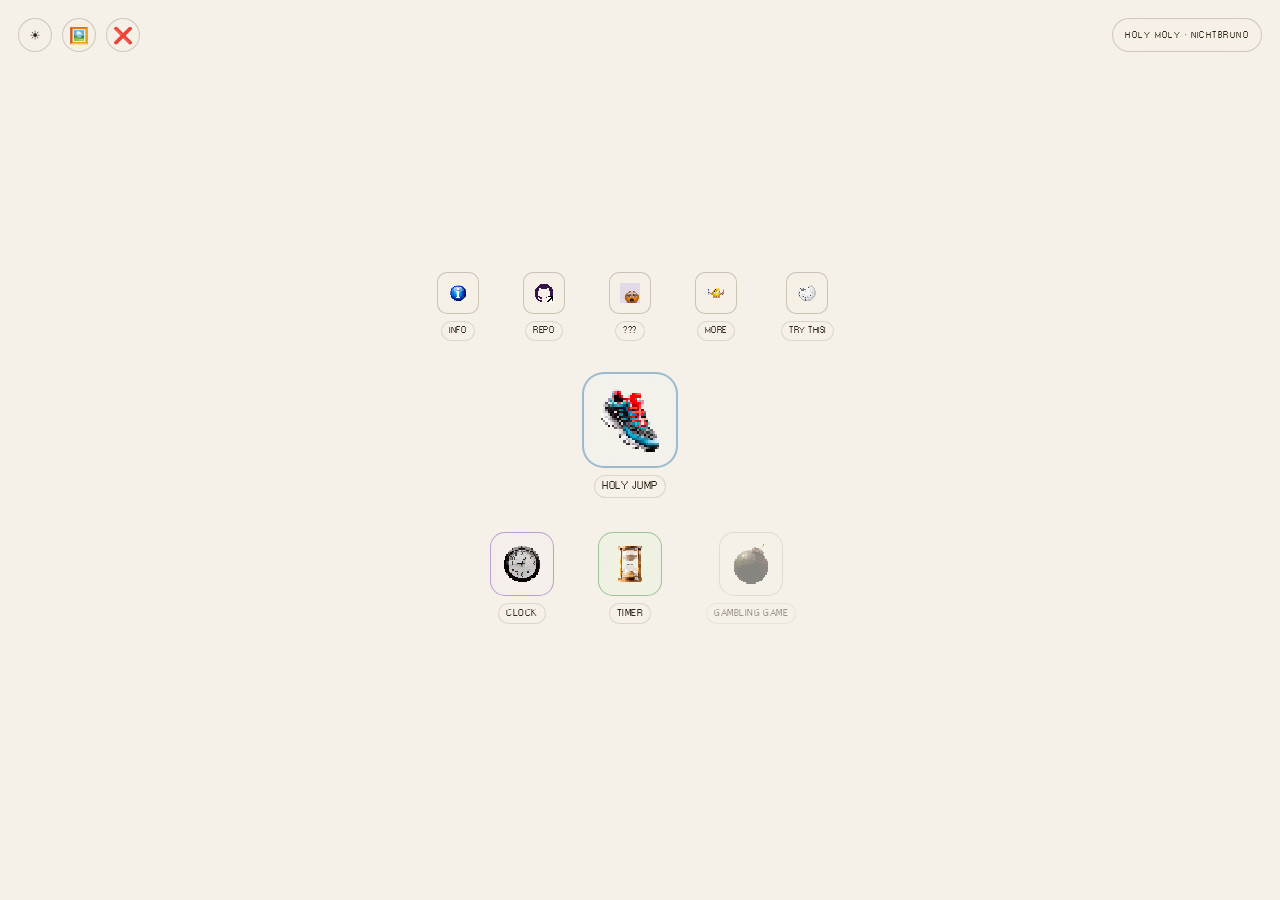
==== index.html @ d5a5d0e5 "planar" ====
<!DOCTYPE html>
<html lang="en">
<head>
  <meta charset="UTF-8">
  <meta name="viewport" content="width=device-width, initial-scale=1.0">
  <title>Holy Moly</title>
  <link rel="icon" type="image/x-icon" href="/assets/images/holy-moly.ico">
  <link rel="stylesheet" href="css/base.css">
  <link rel="stylesheet" href="css/layout.css">
</head>
<body>

<main class="canvas" id="canvas">
  <div class="toolbar-item" id="btn-darkmode">
    <div class="tooltip tooltip--down">Toggle dark mode</div>
    ☀️
  </div>
  <div class="toolbar-item" id="btn-bgpicker">
    <div class="tooltip tooltip--down">Set background</div>
    🖼️
  </div>
  <div class="toolbar-item" id="btn-bgclear">
    <div class="tooltip tooltip--down">Clear background</div>
    ❌
  </div>
  <input type="file" id="bgFileInput" accept="image/*">

  <div class="site-label" id="site-label">
    <div class="tooltip tooltip--down">The UI here was made with AI</div>
    Holy Moly · nichtbruno
  </div>

  <!-- Big  -->
  <div class="node node--big node--sky" id="n-arcade2"
       data-page="jumpnrun/index.html">
    <div class="tooltip">Press Space to jump</div>
    <div class="node__icon">
      <img src="assets/images/jumpnrun.png" alt="Holy Runner"
           onerror="this.style.display='none'; this.nextElementSibling.style.display='flex'">
    </div>
    <span class="node__label">Holy Jump</span>
  </div>

  <!-- Medium  -->  
  <div class="node node--medium node--lavender" id="n-arcade3"
       data-page="clock/index.html">
    <div class="tooltip">Tik Tak</div>
    <div class="node__icon">
      <img src="assets/images/clock.png" alt="Alien Invaders"
           onerror="this.style.display='none'; this.nextElementSibling.style.display='flex'">
    </div>
    <span class="node__label">Clock</span>
  </div>

  <div class="node node--medium node--green" id="n-arcade4"
       data-page="timer/index.html">
    <div class="tooltip">. . .</div>
    <div class="node__icon">
      <img src="assets/images/countdown.png" alt="Alien Invaders"
           onerror="this.style.display='none'; this.nextElementSibling.style.display='flex'">
    </div>
    <span class="node__label">Timer</span>
  </div>

  <div class="node node--medium node--disabled" id="n-arcade1">
    <div class="tooltip">777</div>
    <div class="node__icon">
      <img src="assets/images/timer.png" alt="Alien Invaders"
           onerror="this.style.display='none'; this.nextElementSibling.style.display='flex'">
    </div>
    <span class="node__label">Gambling Game</span>
  </div>

  <!-- Small -->
  <div class="node node--small" id="n-arcade5">
    <div class="tooltip">Yea there is nothing here</div>
    <div class="node__icon">
      <img src="assets/images/infoicon.png" alt="WIP"
           onerror="this.style.display='none'; this.nextElementSibling.style.display='flex'">
    </div>
    <span class="node__label">Info</span>
  </div>

  <div class="node node--small" id="n-arcade6" data-page="https://github.com/nichtbruno">
    <div class="tooltip">Github</div>
    <div class="node__icon">
      <img src="assets/images/github.png" alt="WIP"
           onerror="this.style.display='none'; this.nextElementSibling.style.display='flex'">
    </div>
    <span class="node__label">Repo</span>
  </div>

  <div class="node node--small" id="n-arcade7" data-page="https://iwannajumpoffacliff.com/">
    <div class="tooltip">#ad</div>
    <div class="node__icon">
      <img src="assets/images/holy-moly.gif" alt="WIP"
           onerror="this.style.display='none'; this.nextElementSibling.style.display='flex'">
    </div>
    <span class="node__label">???</span>
  </div>

  <div class="node node--small" id="n-arcade8" data-page="https://wikigacha.com/?lang=EN">
    <div class="tooltip">Wikigacha</div>
    <div class="node__icon">
      <img src="assets/images/wikipedia-logo.png" alt="WIP"
           onerror="this.style.display='none'; this.nextElementSibling.style.display='flex'">
    </div>
    <span class="node__label">Try this!</span>
  </div>

  <div class="node node--small" id="n-img3">
    <div class="tooltip">This website is still under construction</div>
    <div class="node__icon">
      <img src="assets/images/workinprogress.png" alt="WIP"
           onerror="this.style.display='none'; this.nextElementSibling.style.display='flex'">
    </div>
    <span class="node__label">More</span>
  </div>

</main>

<div class="page-backdrop" id="backdrop"></div>
<button class="page-close" id="closeBtn">✕</button>
<div class="page-overlay" id="pageOverlay">
  <div class="page-inner" id="pageInner"></div>
</div>

<script type="module">
  import { initOverlay } from './js/overlay.js';

  document.getElementById('btn-darkmode').addEventListener('click', function() {
    if (this._wasDragged) return;
    const on = !document.documentElement.classList.contains('dark');
    document.documentElement.classList.toggle('dark', on);
    localStorage.setItem('darkMode', on ? '1' : '0');
    this.lastChild.textContent = on ? '\n  🌙\n' : '\n  ☀️\n';
  });

  if (localStorage.getItem('darkMode') === '1') {
    const btn = document.getElementById('btn-darkmode');
    btn.lastChild.textContent = '\n  🌙\n';
  }

  document.getElementById('btn-bgpicker').addEventListener('click', function() {
    if (this._wasDragged) return;
    document.getElementById('bgFileInput').click();
  });

  document.getElementById('btn-bgclear').addEventListener('click', function() {
    if (this._wasDragged) return;
    const cvs = document.getElementById('canvas');
    if (cvs) cvs.style.backgroundImage = '';
    try {
      const r = indexedDB.open('holymoly', 1);
      r.onsuccess = e => {
        const db = e.target.result;
        const tx = db.transaction('settings', 'readwrite');
        tx.objectStore('settings').delete('bgImage');
      };
    } catch(e) {}
  });

  initOverlay();
</script>
</body>
</html>
---- css/base.css ----
@font-face {
  font-family: 'Windows';
  src: url('../assets/fonts/Windows Regular.ttf') format('truetype');
  font-weight: normal;
  font-style: normal;
}

:root {
  --bg-canvas:       #f5f0e8;
  --ink:             #2c2416;
  --ink-light:       #6b5f4a;
  --ink-muted:       #a09880;
  --seedling-border: #a09880;
  --backdrop:        rgba(44,36,22,.45);
  --radius:          12px;
  --transition:      0.22s ease;
}

:root.dark {
  --bg-canvas:       #1a1714;
  --ink:             #e8e2d6;
  --ink-light:       #a09070;
  --ink-muted:       #6b5f4a;
  --seedling-border: #6b5f4a;
  --backdrop:        rgba(0,0,0,.62);
}

*, *::before, *::after { margin: 0; padding: 0; box-sizing: border-box; }

body {
  font-family: 'Windows', monospace;
  background: var(--bg-canvas);
  color: var(--ink);
  transition: background .35s ease, color .35s ease;
  overflow: hidden;
}

img {
  image-rendering: pixelated;
  image-rendering: crisp-edges;
}

a { color: inherit; text-decoration: none; }
---- css/layout.css ----
.canvas {
  width: 100vw;
  height: 100vh;
  position: relative;
  overflow: hidden;
  transition: background .35s;
}

.toolbar-item {
  position: absolute;
  z-index: 200;
  width: 34px;
  height: 34px;
  border-radius: 50%;
  border: 1.5px solid rgba(160,152,128,.45);
  background: rgba(245,240,232,.28);
  backdrop-filter: blur(14px) saturate(1.5);
  -webkit-backdrop-filter: blur(14px) saturate(1.5);
  cursor: grab;
  display: flex;
  align-items: center;
  justify-content: center;
  font-size: 16px;
  user-select: none;
  -webkit-user-select: none;
  transition: transform .2s, background .2s;
  font-family: 'Windows', monospace;
}
.toolbar-item:active { cursor: grabbing; }
.toolbar-item:hover  { transform: scale(1.12); background: rgba(245,240,232,.46); }
:root.dark .toolbar-item {
  background: rgba(26,23,20,.28);
  backdrop-filter: blur(14px) saturate(1.3);
  -webkit-backdrop-filter: blur(14px) saturate(1.3);
  border-color: rgba(107,95,74,.4);
}
:root.dark .toolbar-item:hover { background: rgba(26,23,20,.48); }

.site-label {
  position: absolute;
  z-index: 200;
  font-family: 'Windows', monospace;
  font-size: 9px;
  letter-spacing: .16em;
  text-transform: uppercase;
  color: var(--ink);
  cursor: grab;
  user-select: none;
  -webkit-user-select: none;
  background: rgba(245,240,232,.72);
  backdrop-filter: blur(14px) saturate(1.5);
  -webkit-backdrop-filter: blur(14px) saturate(1.5);
  border: 1.5px solid rgba(160,152,128,.45);
  border-radius: 20px;
  padding: 0 12px;
  height: 34px;
  display: flex;
  align-items: center;
  transition: background .2s, transform .2s;
}
.site-label:active { cursor: grabbing; }
.site-label:hover  { background: rgba(245,240,232,.88); }
:root.dark .site-label {
  color: var(--ink);
  background: rgba(26,23,20,.72);
  backdrop-filter: blur(14px) saturate(1.3);
  -webkit-backdrop-filter: blur(14px) saturate(1.3);
  border-color: rgba(107,95,74,.4);
}
:root.dark .site-label:hover { background: rgba(26,23,20,.88); }

.tooltip {
  position: absolute;
  bottom: calc(100% + 7px);
  left: 50%;
  transform: translateX(-50%);
  background: #2c2416;
  color: #f5f0e8;
  font-size: 10px;
  font-family: 'Windows', monospace;
  padding: 5px 9px;
  border-radius: 5px;
  white-space: nowrap;
  pointer-events: none;
  opacity: 0;
  transition: opacity .2s;
  z-index: 300;
}
.tooltip::after {
  content: '';
  position: absolute;
  top: 100%; left: 50%;
  transform: translateX(-50%);
  border: 4px solid transparent;
  border-top-color: #2c2416;
}
.tooltip--down {
  bottom: auto;
  top: calc(100% + 7px);
}
.tooltip--down::after {
  top: auto;
  bottom: 100%;
  border-top-color: transparent;
  border-bottom-color: #2c2416;
}
.node:hover         .tooltip { opacity: 1; }
.toolbar-item:hover .tooltip { opacity: 1; }
.site-label:hover   .tooltip { opacity: 1; }

.node {
  position: absolute;
  display: flex;
  flex-direction: column;
  align-items: center;
  gap: 7px;
  cursor: grab;
  user-select: none;
  -webkit-user-select: none;
  transition: transform var(--transition), opacity var(--transition);
  z-index: 3;
}
.node:active { cursor: grabbing; }
.node:hover  { transform: scale(1.06) translateY(-3px); z-index: 5; }

.node__icon {
  border-radius: var(--radius);
  border: 1.5px solid rgba(160,152,128,.5);
  background: rgba(245,240,232,.28);
  backdrop-filter: blur(14px) saturate(1.5);
  -webkit-backdrop-filter: blur(14px) saturate(1.5);
  display: flex;
  align-items: center;
  justify-content: center;
  padding: 10px;
  overflow: hidden;
  transition: box-shadow var(--transition), background .35s, border-color .35s;
  flex-shrink: 0;
}
:root.dark .node__icon {
  background: rgba(26,23,20,.30);
  backdrop-filter: blur(14px) saturate(1.3);
  -webkit-backdrop-filter: blur(14px) saturate(1.3);
  border-color: rgba(107,95,74,.45);
}
.node:hover .node__icon {
  box-shadow: 0 8px 28px rgba(0,0,0,.18);
  background: rgba(245,240,232,.44);
}
:root.dark .node:hover .node__icon {
  background: rgba(26,23,20,.46);
}

.node__icon img {
  display: block;
  width: 100%;
  height: 100%;
  object-fit: contain;
  pointer-events: none;
}
.node__icon span {
  font-size: inherit;
  line-height: 1;
}

.node__label {
  font-family: 'Windows', monospace;
  font-size: inherit;
  letter-spacing: .06em;
  text-transform: uppercase;
  color: var(--ink);
  text-align: center;
  white-space: nowrap;
  pointer-events: none;
  transition: color .35s, background .35s;
  background: rgba(245,240,232,.72);
  backdrop-filter: blur(8px);
  -webkit-backdrop-filter: blur(8px);
  padding: 2px 7px 3px;
  border-radius: 20px;
  border: 1px solid rgba(160,152,128,.3);
}
:root.dark .node__label {
  color: var(--ink);
  background: rgba(20,18,14,.70);
  border-color: rgba(107,95,74,.35);
}

.node--big    .node__icon  { width: 96px;  height: 96px;  border-radius: 22px; border-width: 2px; }
.node--big    .node__icon span { font-size: 46px; }
.node--big    .node__label { font-size: 11px; }

.node--medium .node__icon  { width: 64px;  height: 64px;  border-radius: 15px; }
.node--medium .node__icon span { font-size: 30px; }
.node--medium .node__label { font-size: 9.5px; }

.node--small  .node__icon  { width: 42px;  height: 42px;  border-radius: 10px; border-width: 1px; }
.node--small  .node__icon span { font-size: 20px; }
.node--small  .node__label { font-size: 8.5px; }

.node--sky      .node__icon { background: rgba(232,244,252,.28); border-color: rgba(45,122,172,.45); }
.node--lavender .node__icon { background: rgba(242,238,250,.28); border-color: rgba(112,64,176,.45); }
.node--green    .node__icon { background: rgba(220,245,220,.28); border-color: rgba(60,140,60,.45); }
:root.dark .node--sky      .node__icon { background: rgba(16,32,46,.30);  border-color: rgba(90,171,220,.4); }
:root.dark .node--lavender .node__icon { background: rgba(30,20,48,.30);  border-color: rgba(160,112,224,.4); }
:root.dark .node--green    .node__icon { background: rgba(20,40,20,.30);  border-color: rgba(80,180,80,.4); }
.node--sky:hover      .node__icon { background: rgba(232,244,252,.46); }
.node--lavender:hover .node__icon { background: rgba(242,238,250,.46); }
.node--green:hover    .node__icon { background: rgba(220,245,220,.46); }
:root.dark .node--sky:hover      .node__icon { background: rgba(16,32,46,.48); }
:root.dark .node--lavender:hover .node__icon { background: rgba(30,20,48,.48); }
:root.dark .node--green:hover    .node__icon { background: rgba(20,40,20,.48); }

.node--disabled {
  cursor: not-allowed;
  opacity: .45;
  pointer-events: all;
}
.node--disabled:hover { transform: none; }
.node--disabled .node__icon { box-shadow: none !important; }

.page-backdrop {
  position: fixed; inset: 0;
  background: var(--backdrop);
  z-index: 99; opacity: 0; pointer-events: none;
  transition: opacity .4s ease;
  backdrop-filter: blur(4px);
}
.page-backdrop--visible { opacity: 1; pointer-events: all; }

.page-close {
  position: fixed; top: 18px; right: 22px; z-index: 201;
  background: rgba(245,240,232,.92); border: 1px solid var(--seedling-border);
  border-radius: 50%; width: 38px; height: 38px;
  cursor: pointer; font-size: 17px;
  display: none; align-items: center; justify-content: center;
  transition: all .2s; backdrop-filter: blur(8px); font-family: sans-serif;
}
.page-close--visible { display: flex; }
.page-close:hover { transform: scale(1.1); }

.page-overlay { position: fixed; inset: 0; z-index: 100; pointer-events: none; }
.page-inner   { position: absolute; overflow: hidden; box-shadow: 0 25px 70px rgba(0,0,0,.3); }
.page-frame   { width: 100%; height: 100%; border: none; display: block; }

#bgFileInput { display: none; }
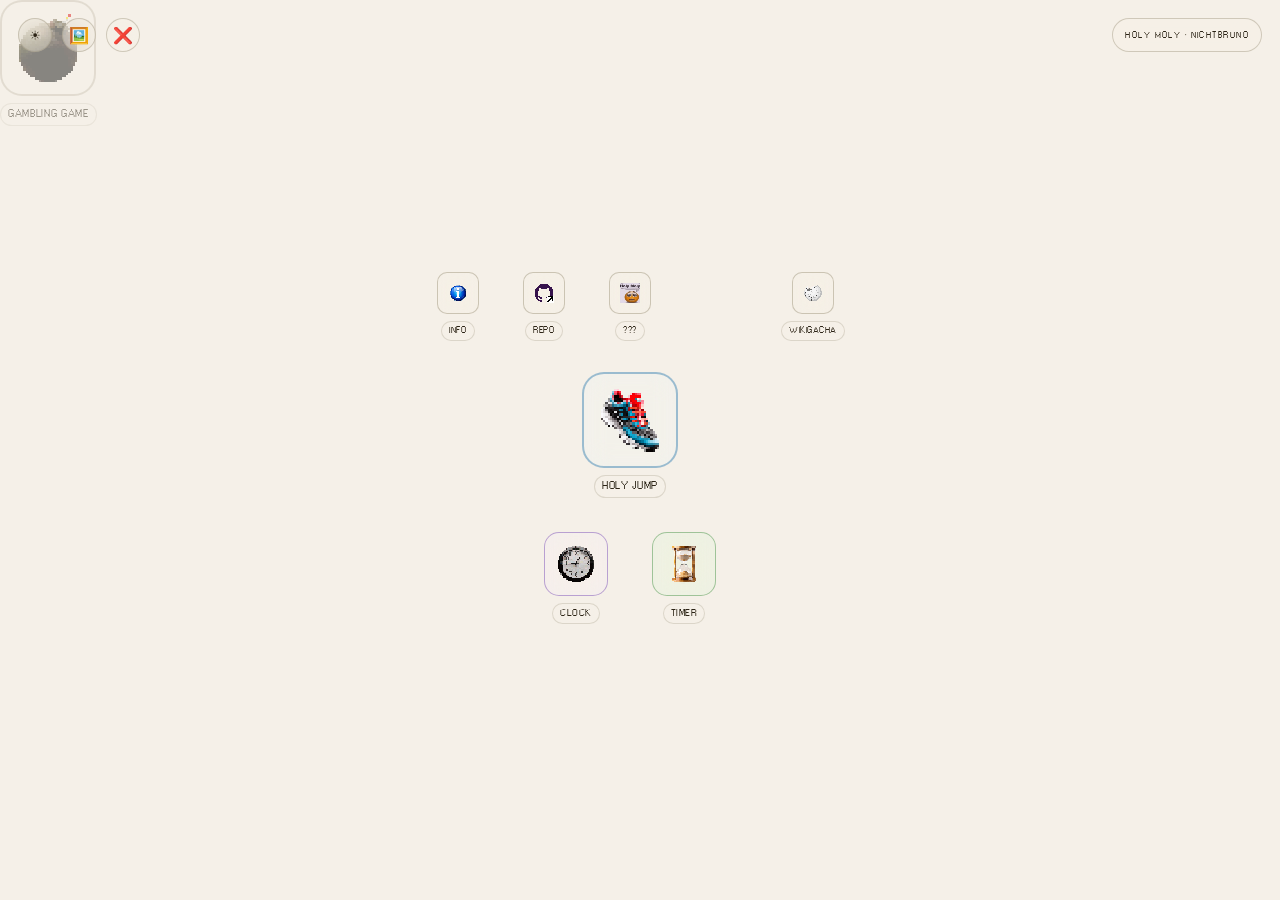
==== commit 96df410b: "lils" ====
--- a/index.html
+++ b/index.html
@@ -62,7 +62,7 @@
     <span class="node__label">Timer</span>
   </div>
 
-  <div class="node node--medium node--disabled" id="n-arcade1">
+  <div class="node node--big node--disabled" id="n-arcade1">
     <div class="tooltip">777</div>
     <div class="node__icon">
       <img src="assets/images/timer.png" alt="Alien Invaders"
@@ -100,23 +100,13 @@
   </div>
 
   <div class="node node--small" id="n-arcade8" data-page="https://wikigacha.com/?lang=EN">
-    <div class="tooltip">Wikigacha</div>
+    <div class="tooltip">Try this!</div>
     <div class="node__icon">
       <img src="assets/images/wikipedia-logo.png" alt="WIP"
            onerror="this.style.display='none'; this.nextElementSibling.style.display='flex'">
     </div>
-    <span class="node__label">Try this!</span>
+    <span class="node__label">Wikigacha</span>
   </div>
-
-  <div class="node node--small" id="n-img3">
-    <div class="tooltip">This website is still under construction</div>
-    <div class="node__icon">
-      <img src="assets/images/workinprogress.png" alt="WIP"
-           onerror="this.style.display='none'; this.nextElementSibling.style.display='flex'">
-    </div>
-    <span class="node__label">More</span>
-  </div>
-
 </main>
 
 <div class="page-backdrop" id="backdrop"></div>
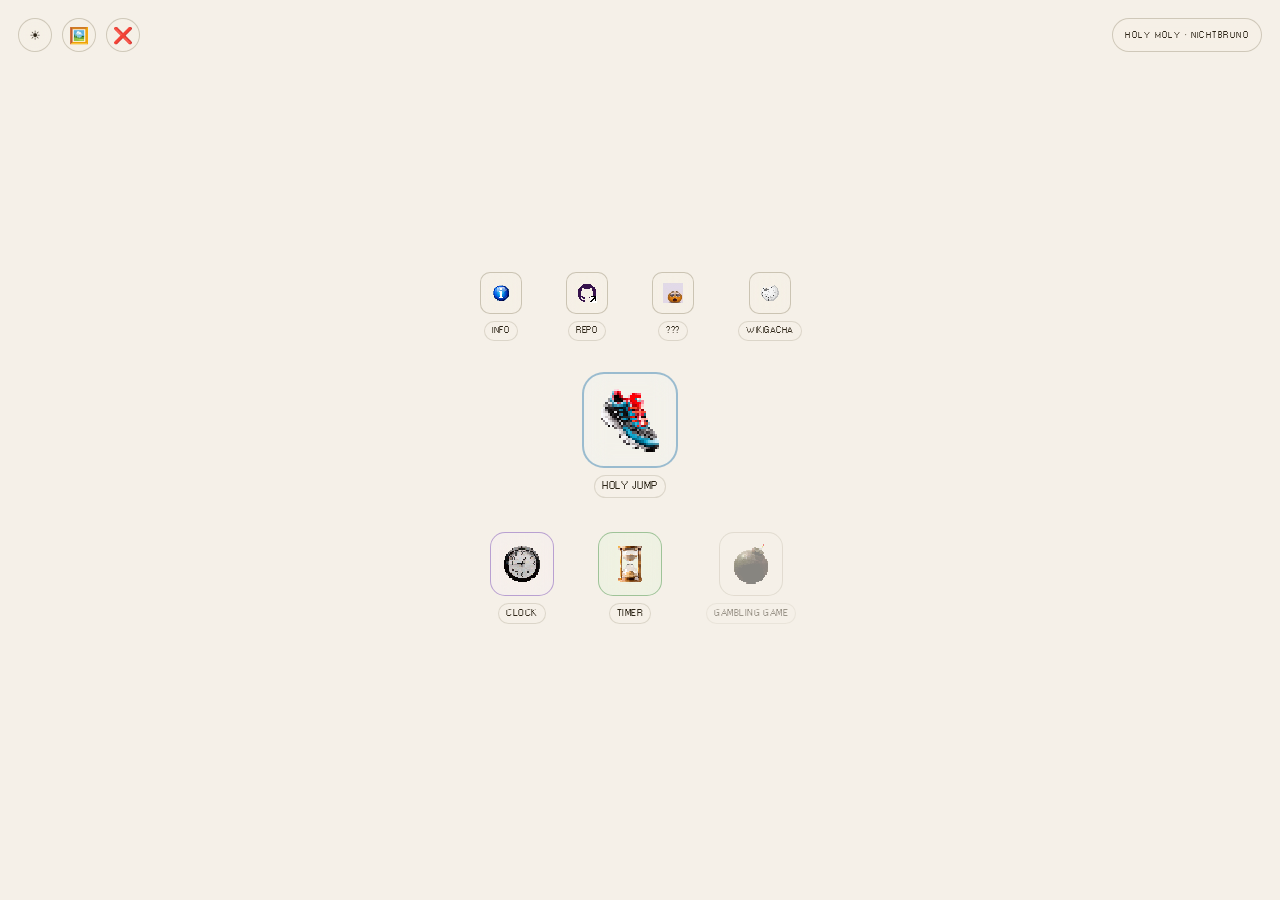
==== commit c66f6eaa: "flo" ====
--- a/index.html
+++ b/index.html
@@ -62,7 +62,7 @@
     <span class="node__label">Timer</span>
   </div>
 
-  <div class="node node--big node--disabled" id="n-arcade1">
+  <div class="node node--medium node--disabled" id="n-arcade1">
     <div class="tooltip">777</div>
     <div class="node__icon">
       <img src="assets/images/timer.png" alt="Alien Invaders"
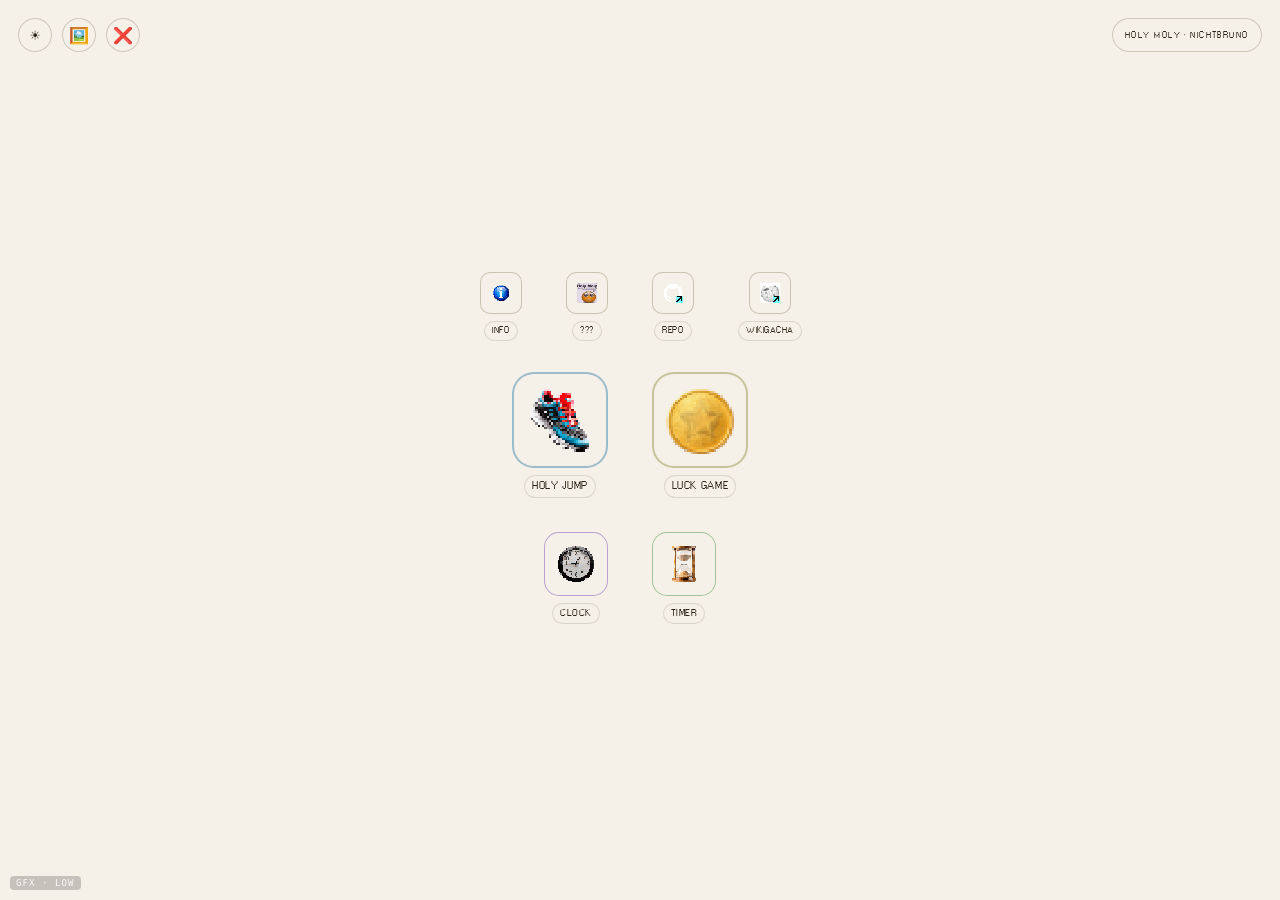
==== commit b533d013: "bigi update" ====
--- a/index.html
+++ b/index.html
@@ -7,6 +7,7 @@
   <link rel="icon" type="image/x-icon" href="/assets/images/holy-moly.ico">
   <link rel="stylesheet" href="css/base.css">
   <link rel="stylesheet" href="css/layout.css">
+  <script src="js/perf.js"></script>
 </head>
 <body>
 
@@ -24,13 +25,14 @@
     ❌
   </div>
   <input type="file" id="bgFileInput" accept="image/*">
+  <div id="star-placeholder"></div>
 
   <div class="site-label" id="site-label">
     <div class="tooltip tooltip--down">The UI here was made with AI</div>
     Holy Moly · nichtbruno
   </div>
 
-  <!-- Big  -->
+  <!-- Big -->
   <div class="node node--big node--sky" id="n-arcade2"
        data-page="jumpnrun/index.html">
     <div class="tooltip">Press Space to jump</div>
@@ -41,12 +43,12 @@
     <span class="node__label">Holy Jump</span>
   </div>
 
-  <!-- Medium  -->  
+  <!-- Medium -->
   <div class="node node--medium node--lavender" id="n-arcade3"
        data-page="clock/index.html">
     <div class="tooltip">Tik Tak</div>
     <div class="node__icon">
-      <img src="assets/images/clock.png" alt="Alien Invaders"
+      <img src="assets/images/clock.png" alt="Clock"
            onerror="this.style.display='none'; this.nextElementSibling.style.display='flex'">
     </div>
     <span class="node__label">Clock</span>
@@ -56,19 +58,19 @@
        data-page="timer/index.html">
     <div class="tooltip">. . .</div>
     <div class="node__icon">
-      <img src="assets/images/countdown.png" alt="Alien Invaders"
+      <img src="assets/images/countdown.png" alt="Timer"
            onerror="this.style.display='none'; this.nextElementSibling.style.display='flex'">
     </div>
     <span class="node__label">Timer</span>
   </div>
 
-  <div class="node node--medium node--disabled" id="n-arcade1">
+  <div class="node node--big node--yellow" id="n-arcade1" data-page="luckgame/index.html">
     <div class="tooltip">777</div>
     <div class="node__icon">
-      <img src="assets/images/timer.png" alt="Alien Invaders"
+      <img src="assets/images/goldcoin.png" alt="Luck Game"
            onerror="this.style.display='none'; this.nextElementSibling.style.display='flex'">
     </div>
-    <span class="node__label">Gambling Game</span>
+    <span class="node__label">Luck Game</span>
   </div>
 
   <!-- Small -->
@@ -152,5 +154,15 @@
 
   initOverlay();
 </script>
+<script>
+  if (Math.random() < 0.000001) {
+    document.getElementById('star-placeholder').innerHTML = `
+      <div class="toolbar-item" id="star">
+        <div class="tooltip tooltip--down">Yooo! There is only 1 in 1.000.000 chance of this star appearing 🎉</div>
+        ⭐
+      </div>
+    `;
+  }
+</script>
 </body>
 </html>
--- a/css/base.css
+++ b/css/base.css
@@ -3,6 +3,7 @@
   src: url('../assets/fonts/Windows Regular.ttf') format('truetype');
   font-weight: normal;
   font-style: normal;
+  font-display: swap;
 }
 
 :root {
@@ -40,4 +41,13 @@
   image-rendering: crisp-edges;
 }
 
-a { color: inherit; text-decoration: none; }+a { color: inherit; text-decoration: none; }
+
+@media (prefers-reduced-motion: reduce) {
+  *, *::before, *::after {
+    animation-duration: 0.01ms !important;
+    animation-iteration-count: 1 !important;
+    transition-duration: 0.01ms !important;
+    scroll-behavior: auto !important;
+  }
+}
--- a/css/layout.css
+++ b/css/layout.css
@@ -25,9 +25,12 @@
   -webkit-user-select: none;
   transition: transform .2s, background .2s;
   font-family: 'Windows', monospace;
+  will-change: transform;
+  contain: layout style;
 }
 .toolbar-item:active { cursor: grabbing; }
 .toolbar-item:hover  { transform: scale(1.12); background: rgba(245,240,232,.46); }
+
 :root.dark .toolbar-item {
   background: rgba(26,23,20,.28);
   backdrop-filter: blur(14px) saturate(1.3);
@@ -57,9 +60,12 @@
   display: flex;
   align-items: center;
   transition: background .2s, transform .2s;
+  will-change: transform;
+  contain: layout style;
 }
 .site-label:active { cursor: grabbing; }
 .site-label:hover  { background: rgba(245,240,232,.88); }
+
 :root.dark .site-label {
   color: var(--ink);
   background: rgba(26,23,20,.72);
@@ -117,11 +123,14 @@
   cursor: grab;
   user-select: none;
   -webkit-user-select: none;
+  /* translate3d instead of translateY → forces GPU compositing path */
   transition: transform var(--transition), opacity var(--transition);
   z-index: 3;
+  will-change: transform;
+  contain: layout style;
 }
 .node:active { cursor: grabbing; }
-.node:hover  { transform: scale(1.06) translateY(-3px); z-index: 5; }
+.node:hover  { transform: translate3d(0, -3px, 0) scale(1.06); z-index: 5; }
 
 .node__icon {
   border-radius: var(--radius);
@@ -210,6 +219,10 @@
 :root.dark .node--sky:hover      .node__icon { background: rgba(16,32,46,.48); }
 :root.dark .node--lavender:hover .node__icon { background: rgba(30,20,48,.48); }
 :root.dark .node--green:hover    .node__icon { background: rgba(20,40,20,.48); }
+.node--yellow    .node__icon { background: rgba(244,245,220,.28); border-color: rgba(139,140,60,.45); }
+:root.dark .node--yellow .node__icon { background: rgba(40,40,20,.3);  border-color: rgba(180,180,80,.4); }
+.node--yellow:hover    .node__icon { background: rgba(245,245,220,.46); }
+:root.dark .node--yellow:hover .node__icon { background: rgba(40,40,20,.48); }
 
 .node--disabled {
   cursor: not-allowed;
@@ -225,6 +238,7 @@
   z-index: 99; opacity: 0; pointer-events: none;
   transition: opacity .4s ease;
   backdrop-filter: blur(4px);
+  will-change: opacity;
 }
 .page-backdrop--visible { opacity: 1; pointer-events: all; }
 
@@ -235,12 +249,96 @@
   cursor: pointer; font-size: 17px;
   display: none; align-items: center; justify-content: center;
   transition: all .2s; backdrop-filter: blur(8px); font-family: sans-serif;
+  will-change: transform;
 }
 .page-close--visible { display: flex; }
 .page-close:hover { transform: scale(1.1); }
 
 .page-overlay { position: fixed; inset: 0; z-index: 100; pointer-events: none; }
-.page-inner   { position: absolute; overflow: hidden; box-shadow: 0 25px 70px rgba(0,0,0,.3); }
+.page-inner   {
+  position: absolute; overflow: hidden;
+  box-shadow: 0 25px 70px rgba(0,0,0,.3);
+  will-change: transform, opacity, left, top, width, height;
+  contain: layout;
+}
 .page-frame   { width: 100%; height: 100%; border: none; display: block; }
 
-#bgFileInput { display: none; }+#bgFileInput { display: none; }
+
+[data-perf="mid"] .toolbar-item,
+[data-perf="mid"] .site-label {
+  backdrop-filter: blur(7px) saturate(1.5);
+  -webkit-backdrop-filter: blur(7px) saturate(1.5);
+}
+[data-perf="mid"] .node__icon {
+  backdrop-filter: blur(7px) saturate(1.5);
+  -webkit-backdrop-filter: blur(7px) saturate(1.5);
+}
+[data-perf="mid"] .node__label {
+  backdrop-filter: blur(4px);
+  -webkit-backdrop-filter: blur(4px);
+}
+[data-perf="mid"] .page-backdrop {
+  backdrop-filter: blur(2px);
+}
+[data-perf="mid"] .page-close {
+  backdrop-filter: blur(4px);
+}
+
+[data-perf="low"] .toolbar-item,
+[data-perf="low"] .site-label,
+[data-perf="low"] .node__icon,
+[data-perf="low"] .node__label,
+[data-perf="low"] .page-backdrop,
+[data-perf="low"] .page-close {
+  backdrop-filter: none !important;
+  -webkit-backdrop-filter: none !important;
+}
+
+[data-perf="low"] .toolbar-item {
+  background: rgba(245,240,232,.90);
+}
+[data-perf="low"] .node__icon {
+  background: rgba(245,240,232,.92);
+}
+[data-perf="low"] .node__label {
+  background: rgba(245,240,232,.95);
+}
+[data-perf="low"] .page-close {
+  background: rgba(245,240,232,.98);
+}
+[data-perf="low"] .site-label {
+  background: rgba(245,240,232,.92);
+}
+
+:root.dark [data-perf="low"] .toolbar-item  { background: rgba(26,23,20,.92); }
+:root.dark [data-perf="low"] .node__icon    { background: rgba(26,23,20,.92); }
+:root.dark [data-perf="low"] .node__label   { background: rgba(20,18,14,.95); }
+:root.dark [data-perf="low"] .page-close    { background: rgba(26,23,20,.98); }
+:root.dark [data-perf="low"] .site-label    { background: rgba(26,23,20,.92); }
+
+[data-perf="low"] .node:hover {
+  transform: none;
+  z-index: 5;
+}
+[data-perf="low"] .node:hover .node__icon {
+  box-shadow: none;
+}
+[data-perf="low"] .toolbar-item:hover {
+  transform: none;
+}
+
+[data-perf="low"] .page-backdrop {
+  background: rgba(44,36,22,.70);
+}
+:root.dark [data-perf="low"] .page-backdrop {
+  background: rgba(0,0,0,.80);
+}
+
+[data-perf="low"] .node,
+[data-perf="low"] .toolbar-item,
+[data-perf="low"] .site-label,
+[data-perf="low"] .page-close,
+[data-perf="mid"] .node__label {
+  will-change: auto;
+}
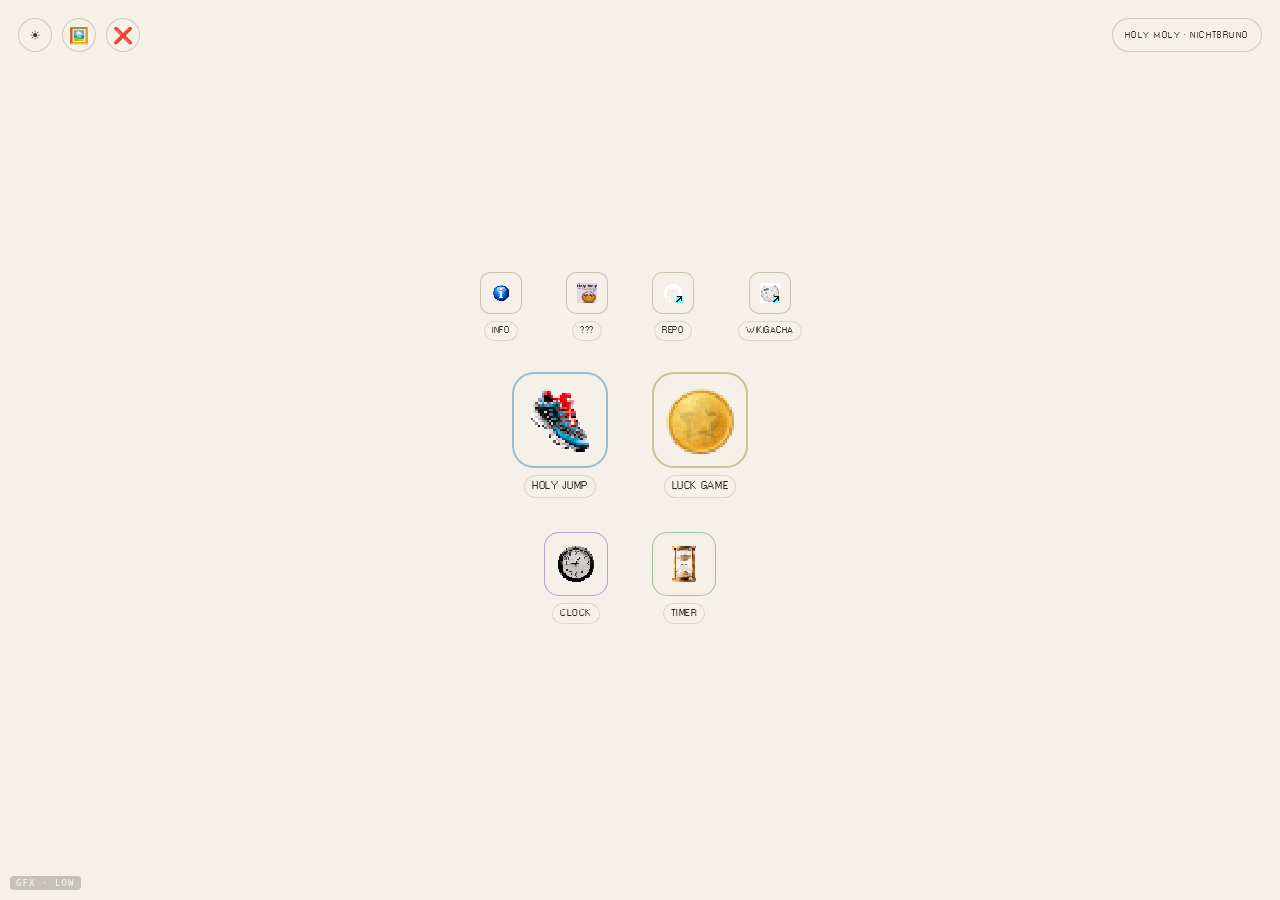
==== commit aa3caa65: "stuhl" ====
--- a/index.html
+++ b/index.html
@@ -43,6 +43,15 @@
     <span class="node__label">Holy Jump</span>
   </div>
 
+  <div class="node node--big node--yellow" id="n-arcade1" data-page="luckgame/index.html">
+    <div class="tooltip">777</div>
+    <div class="node__icon">
+      <img src="assets/images/goldcoin.png" alt="Luck Game"
+           onerror="this.style.display='none'; this.nextElementSibling.style.display='flex'">
+    </div>
+    <span class="node__label">Luck Game</span>
+  </div>
+
   <!-- Medium -->
   <div class="node node--medium node--lavender" id="n-arcade3"
        data-page="clock/index.html">
@@ -62,15 +71,6 @@
            onerror="this.style.display='none'; this.nextElementSibling.style.display='flex'">
     </div>
     <span class="node__label">Timer</span>
-  </div>
-
-  <div class="node node--big node--yellow" id="n-arcade1" data-page="luckgame/index.html">
-    <div class="tooltip">777</div>
-    <div class="node__icon">
-      <img src="assets/images/goldcoin.png" alt="Luck Game"
-           onerror="this.style.display='none'; this.nextElementSibling.style.display='flex'">
-    </div>
-    <span class="node__label">Luck Game</span>
   </div>
 
   <!-- Small -->
@@ -110,12 +110,6 @@
     <span class="node__label">Wikigacha</span>
   </div>
 </main>
-
-<div class="page-backdrop" id="backdrop"></div>
-<button class="page-close" id="closeBtn">✕</button>
-<div class="page-overlay" id="pageOverlay">
-  <div class="page-inner" id="pageInner"></div>
-</div>
 
 <script type="module">
   import { initOverlay } from './js/overlay.js';
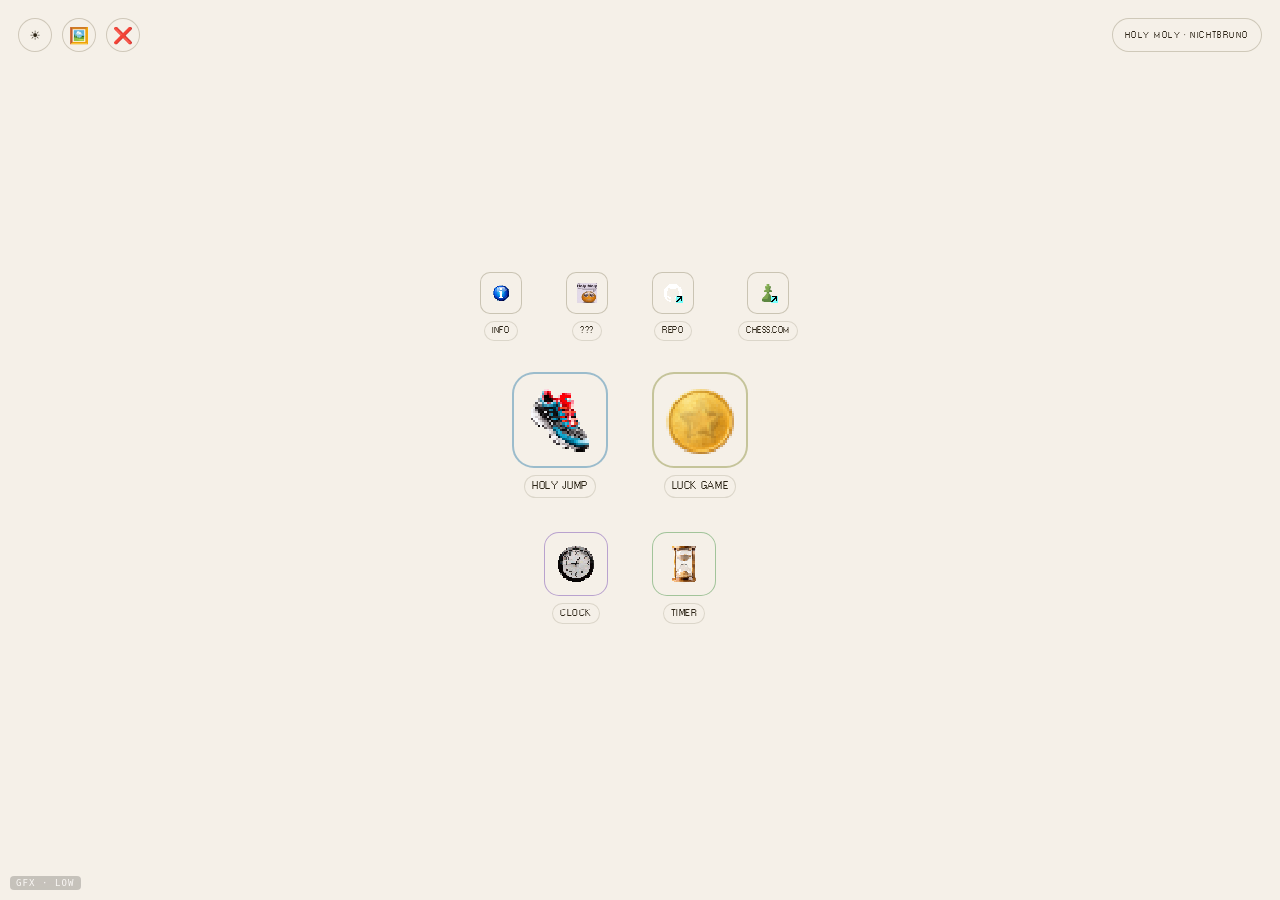
==== commit 659c4be9: "hmm" ====
--- a/index.html
+++ b/index.html
@@ -101,13 +101,13 @@
     <span class="node__label">???</span>
   </div>
 
-  <div class="node node--small" id="n-arcade8" data-page="https://wikigacha.com/?lang=EN">
-    <div class="tooltip">Try this!</div>
+  <div class="node node--small" id="n-arcade8" data-page="https://www.chess.com">
+    <div class="tooltip">Get Big Brain</div>
     <div class="node__icon">
-      <img src="assets/images/wikipedia-logo.png" alt="WIP"
+      <img src="assets/images/chess-icon.png" alt="WIP"
            onerror="this.style.display='none'; this.nextElementSibling.style.display='flex'">
     </div>
-    <span class="node__label">Wikigacha</span>
+    <span class="node__label">Chess.com</span>
   </div>
 </main>
 
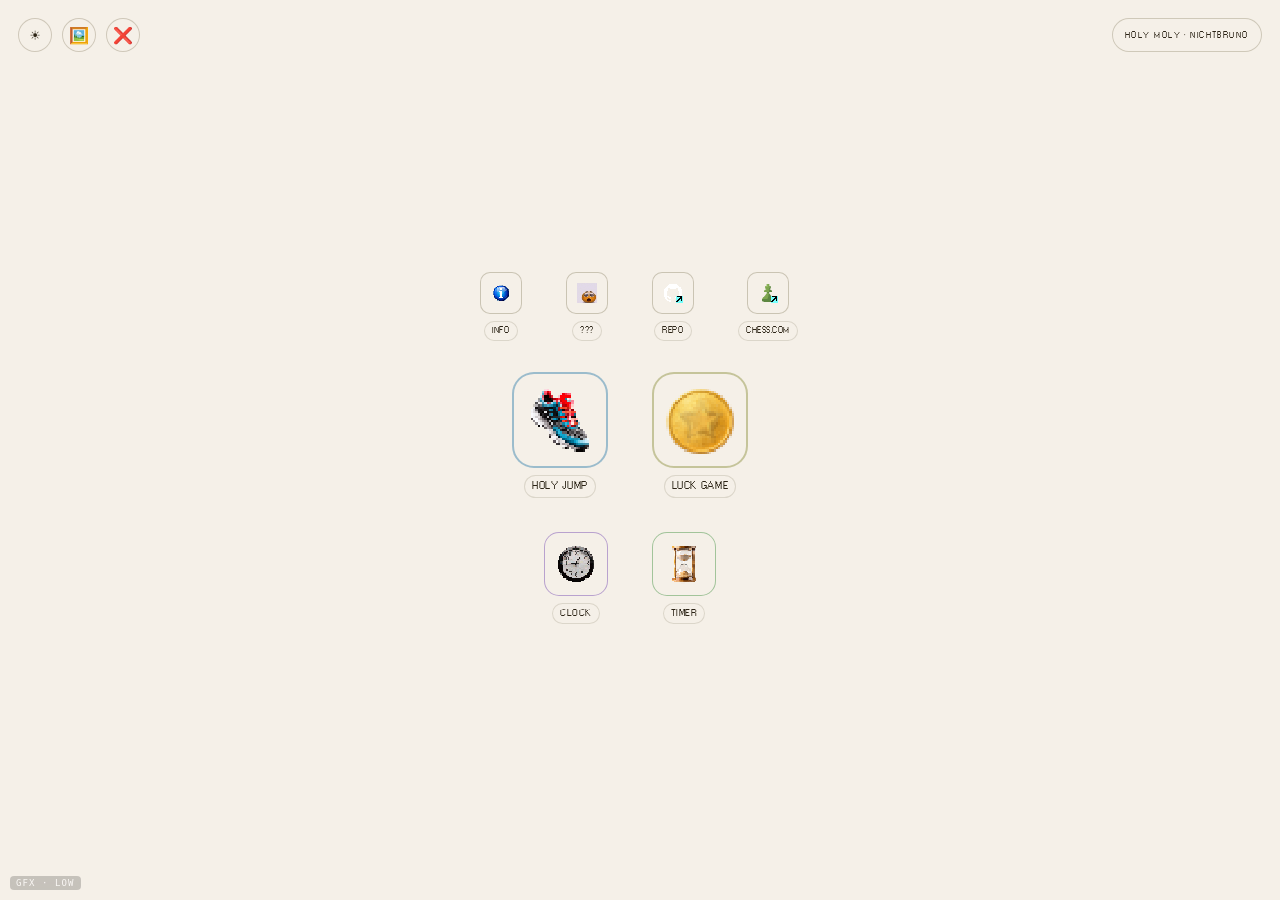
==== commit 328d6539: "yolo" ====
--- a/index.html
+++ b/index.html
@@ -4,7 +4,7 @@
   <meta charset="UTF-8">
   <meta name="viewport" content="width=device-width, initial-scale=1.0">
   <title>Holy Moly</title>
-  <link rel="icon" type="image/x-icon" href="/assets/images/holy-moly.ico">
+  <link rel="icon" type="image/x-icon" href="assets/images/holy-moly.ico">
   <link rel="stylesheet" href="css/base.css">
   <link rel="stylesheet" href="css/layout.css">
   <script src="js/perf.js"></script>
@@ -28,7 +28,7 @@
   <div id="star-placeholder"></div>
 
   <div class="site-label" id="site-label">
-    <div class="tooltip tooltip--down">The UI here was made with AI</div>
+    <div class="tooltip tooltip--down">Almost all of the UI is made by ClaudeAI</div>
     Holy Moly · nichtbruno
   </div>
 
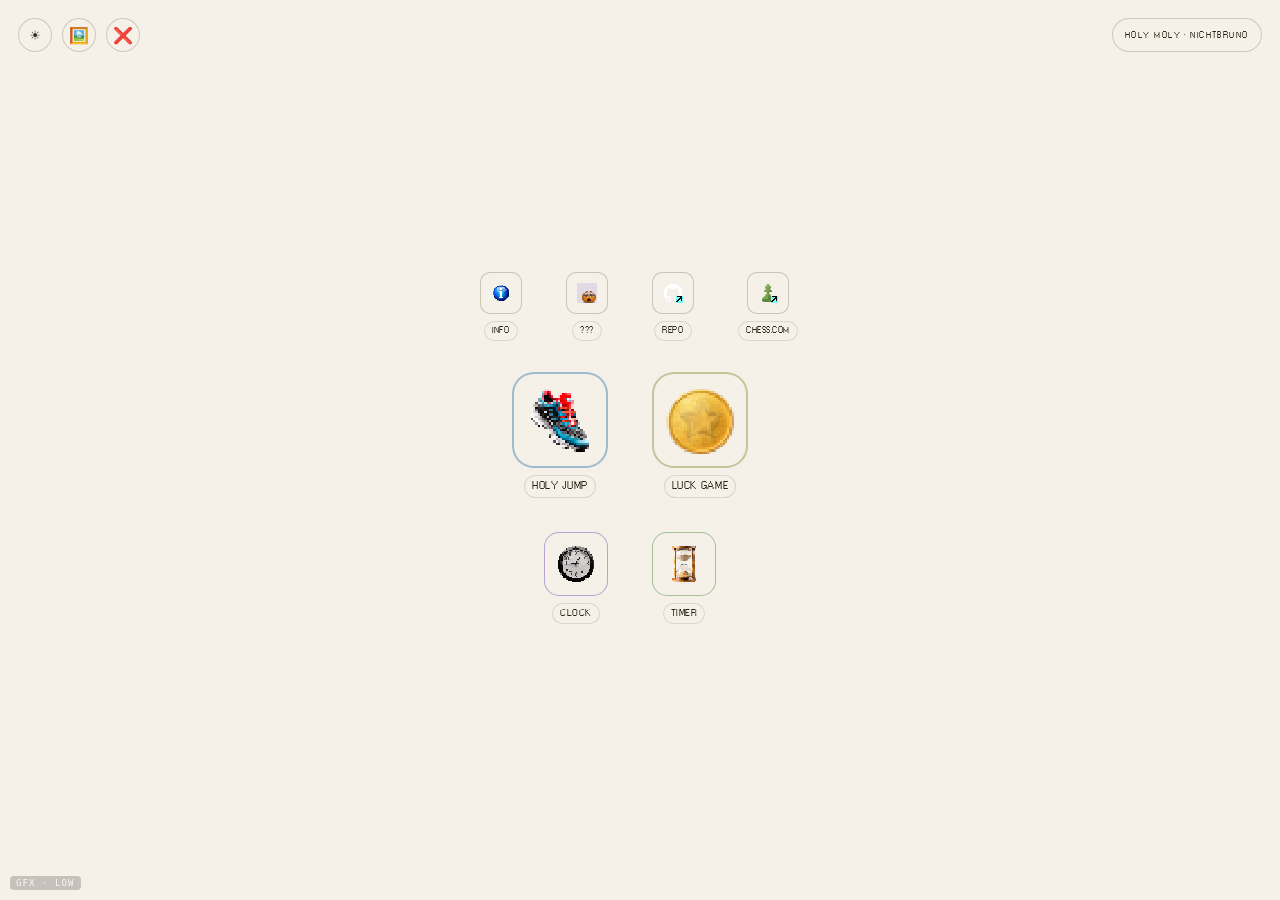
==== commit 2b26dd2e: "TADC" ====
--- a/index.html
+++ b/index.html
@@ -7,7 +7,7 @@
   <link rel="icon" type="image/x-icon" href="assets/images/holy-moly.ico">
   <link rel="stylesheet" href="css/base.css">
   <link rel="stylesheet" href="css/layout.css">
-  <script src="js/perf.js"></script>
+  <script src="assets/js/perf_badge.js"></script>
 </head>
 <body>
 
